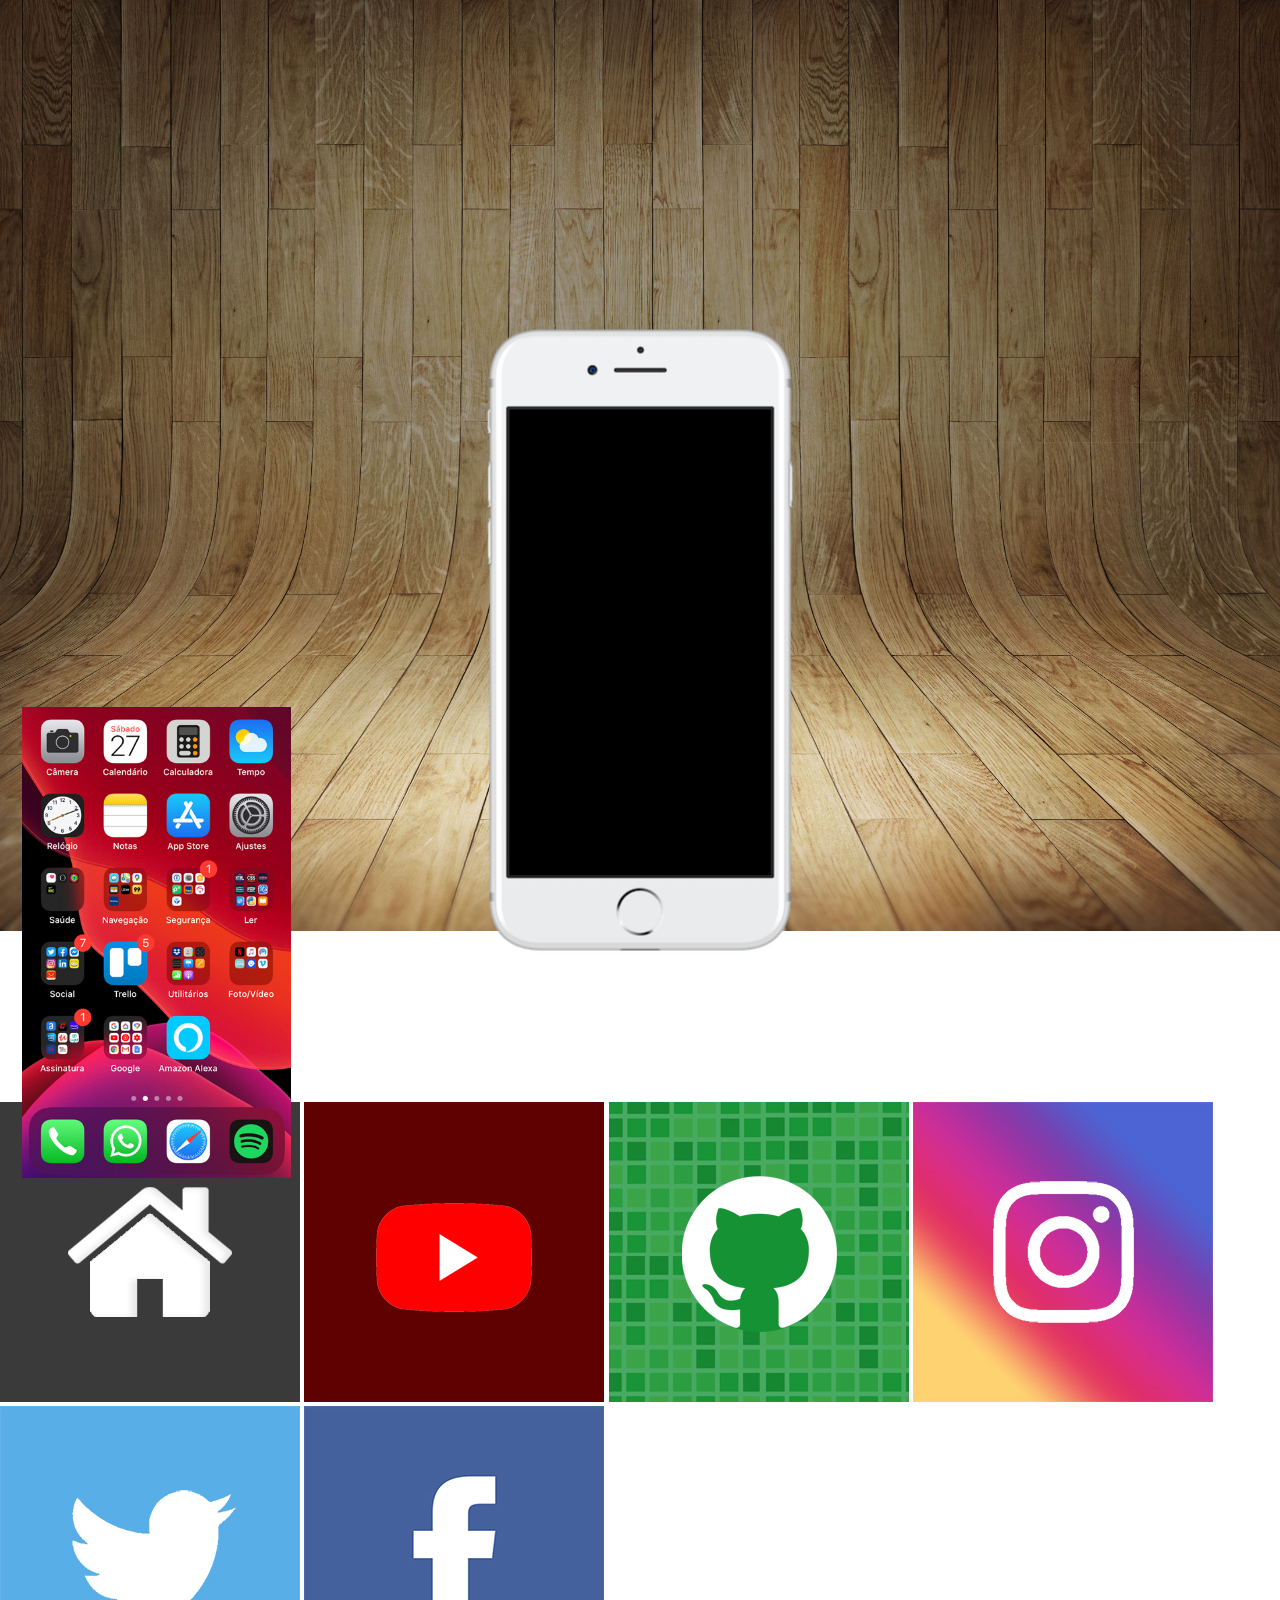
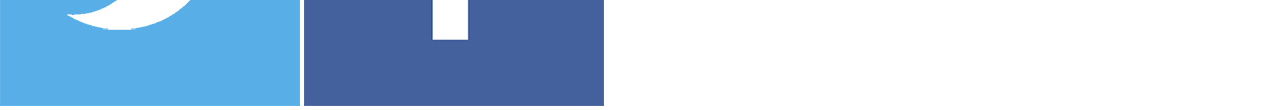
==== index.html @ 5b33ff81 "a" ====
<!DOCTYPE html>
<html lang="pt-br">
<head>
    <meta charset="UTF-8">
    <meta http-equiv="X-UA-Compatible" content="IE=edge">
    <meta name="viewport" content="width=device-width, initial-scale=1.0">
    <link rel="shortcut icon" href="favicon.ico" type="image/x-icon">
    <title>Projetos Redes Sociais</title>
    <link rel="stylesheet" href="estilos.css">
</head>
<body>

     <main>

    <section id="celular"> </section>

        <iframe src="home.html" name="tela" id="tela"  frameborder="0">
            Seu navegador não é compartivel com isso
        </iframe>
        
    <section id="redes-sociais"> 
        
    
    <a href="#" target="tela"><img src="imagens/logo-home.jpg" alt="home"></a>
    <a href="#" target="tela"><img src="imagens/logo-youtube.jpg" alt="youtube"></a>
    <a href="#" target="tela"><img src="imagens/logo-github.jpg" alt="github"></a>
    <a href="#" target="tela"><img src="imagens/logo-instagram.jpg" alt="instagram"></a>
    <a href="#" target="tela"><img src="imagens/logo-twitter.jpg" alt="twitter"></a>
    <a href="#" target="tela"><img src="imagens/logo-facebook.jpg" alt="facebook"></a>

</section>

   
    </main>

</body>
</html>
---- estilos.css ----
@charset "UTF-8" ;

*{
    margin: 0%;
    padding: 0%;
    font-family: Arial, Helvetica, sans-serif;
    
}





main{
    background: url('imagens/fundo-madeira.jpg') no-repeat top center;
    background-size: cover;
    background-attachment: fixed;
    position: relative;
    height: 100vw;
}

#celular{
   position: relative;
   top: 50%;
   left: 50%;
   transform:  translate(-50%, -50%);

   height: 627px;
   width: 311px;
   background: url('imagens/frame-iphone.png') no-repeat;
}

iframe#tela {
    position: relative;
    top:80px;
    left: 22px;
    width: 269px;
    height: 471px;

}

section#redes-sociais > img {
    width: px;
}
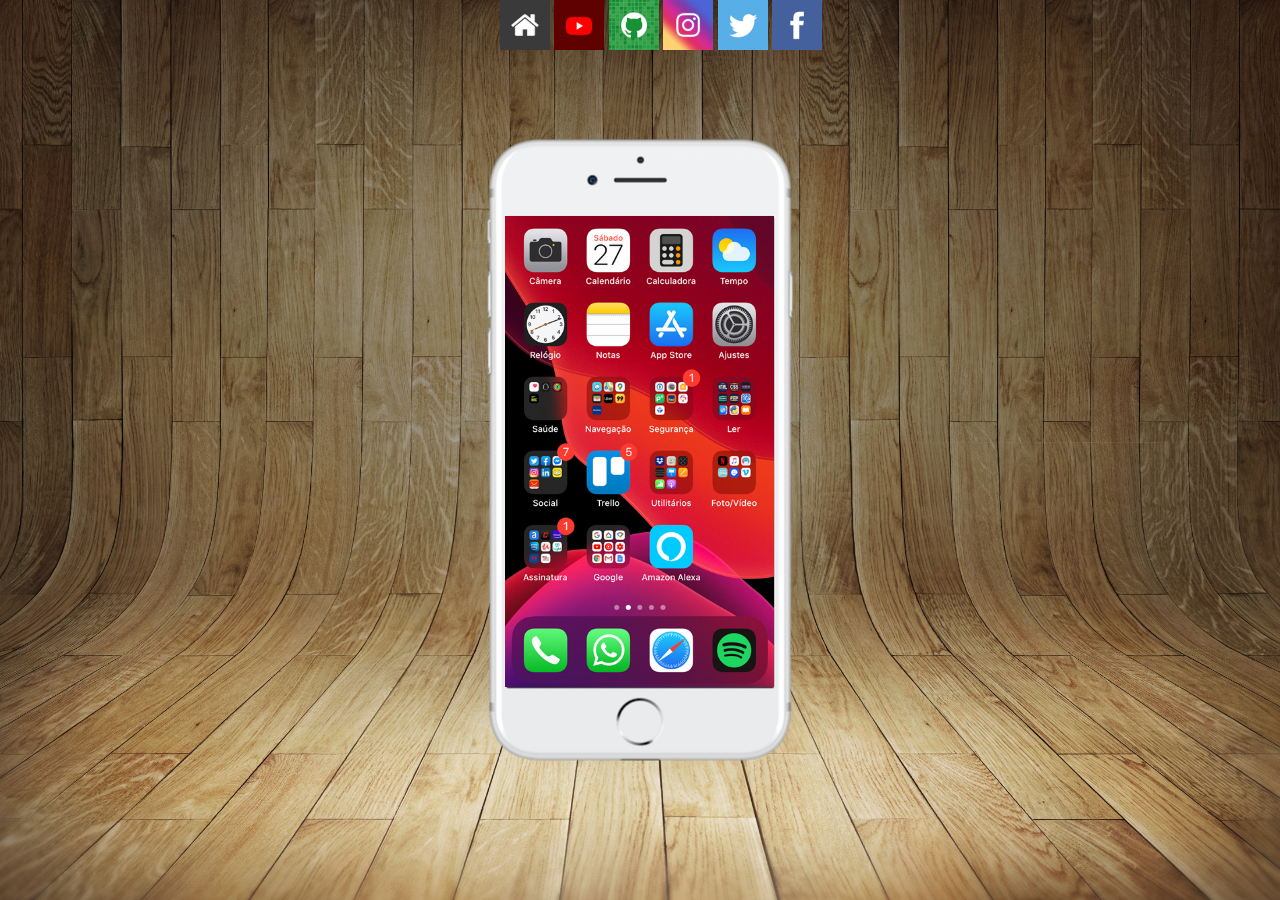
==== commit 8ec08c63: "atualizações" ====
--- a/index.html
+++ b/index.html
@@ -12,11 +12,12 @@
 
      <main>
 
-    <section id="celular"> </section>
+    <section id="celular"> 
 
         <iframe src="home.html" name="tela" id="tela"  frameborder="0">
             Seu navegador não é compartivel com isso
         </iframe>
+    </section>
         
     <section id="redes-sociais"> 
         
--- a/estilos.css
+++ b/estilos.css
@@ -16,11 +16,11 @@
     background-size: cover;
     background-attachment: fixed;
     position: relative;
-    height: 100vw;
+    height: 100vh;
 }
 
-#celular{
-   position: relative;
+section#celular{
+   position: absolute;
    top: 50%;
    left: 50%;
    transform:  translate(-50%, -50%);
@@ -30,17 +30,21 @@
    background: url('imagens/frame-iphone.png') no-repeat;
 }
 
-iframe#tela {
-    position: relative;
-    top:80px;
-    left: 22px;
+iframe {
+    position: absolute;
+    top: 315px;
+    left: 155px;
+    transform: translate(-50%, -50%);
     width: 269px;
     height: 471px;
-
+   
 }
 
-section#redes-sociais > img {
-    width: px;
+img {
+    position: relative;
+    width: 50px;
+    left: 500px;
+    
 }
 
 
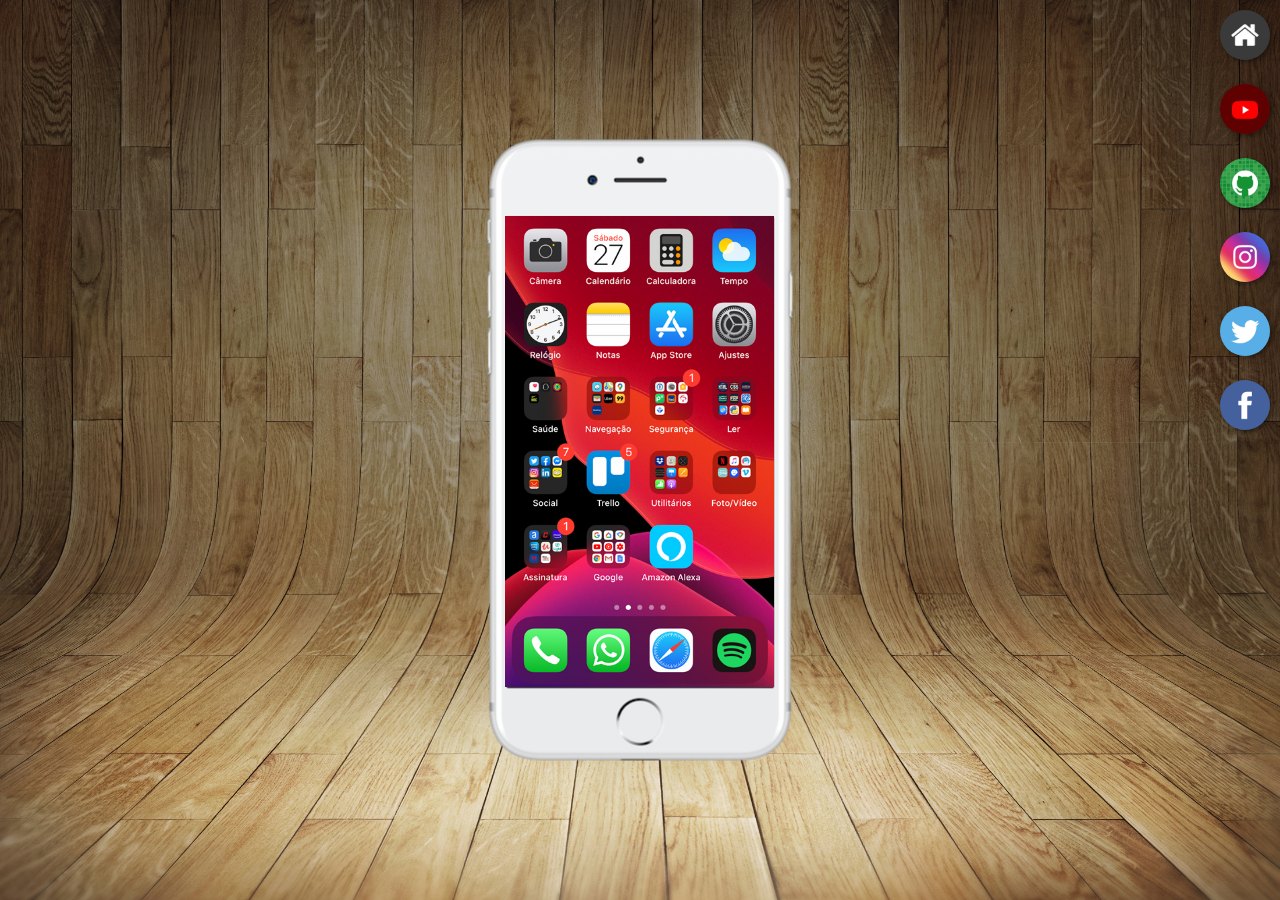
==== commit 6840d06a: "botoes" ====
--- a/index.html
+++ b/index.html
@@ -22,12 +22,12 @@
     <section id="redes-sociais"> 
         
     
-    <a href="#" target="tela"><img src="imagens/logo-home.jpg" alt="home"></a>
-    <a href="#" target="tela"><img src="imagens/logo-youtube.jpg" alt="youtube"></a>
-    <a href="#" target="tela"><img src="imagens/logo-github.jpg" alt="github"></a>
-    <a href="#" target="tela"><img src="imagens/logo-instagram.jpg" alt="instagram"></a>
-    <a href="#" target="tela"><img src="imagens/logo-twitter.jpg" alt="twitter"></a>
-    <a href="#" target="tela"><img src="imagens/logo-facebook.jpg" alt="facebook"></a>
+    <a href="#" target="tela"><img src="imagens/logo-home.jpg" alt="home"></a><br>
+    <a href="#" target="tela"><img src="imagens/logo-youtube.jpg" alt="youtube"></a><br>
+    <a href="#" target="tela"><img src="imagens/logo-github.jpg" alt="github"></a><br>
+    <a href="#" target="tela"><img src="imagens/logo-instagram.jpg" alt="instagram"></a><br>
+    <a href="#" target="tela"><img src="imagens/logo-twitter.jpg" alt="twitter"></a><br>
+    <a href="#" target="tela"><img src="imagens/logo-facebook.jpg" alt="facebook"></a><br>
 
 </section>
 
--- a/estilos.css
+++ b/estilos.css
@@ -43,8 +43,18 @@
 img {
     position: relative;
     width: 50px;
-    left: 500px;
+    margin: 10px;
+    border-radius: 50%;
+    box-shadow: 2px 2px 5px rgba(0, 0, 0, 0.432);
+    box-sizing: border-box;
     
+}
+section#redes-sociais{
+    text-align: right;
+}
+
+section#redes-cociais img:hover{
+    border: 2px rgba(255, 255, 255, 0.541);
 }
 
 
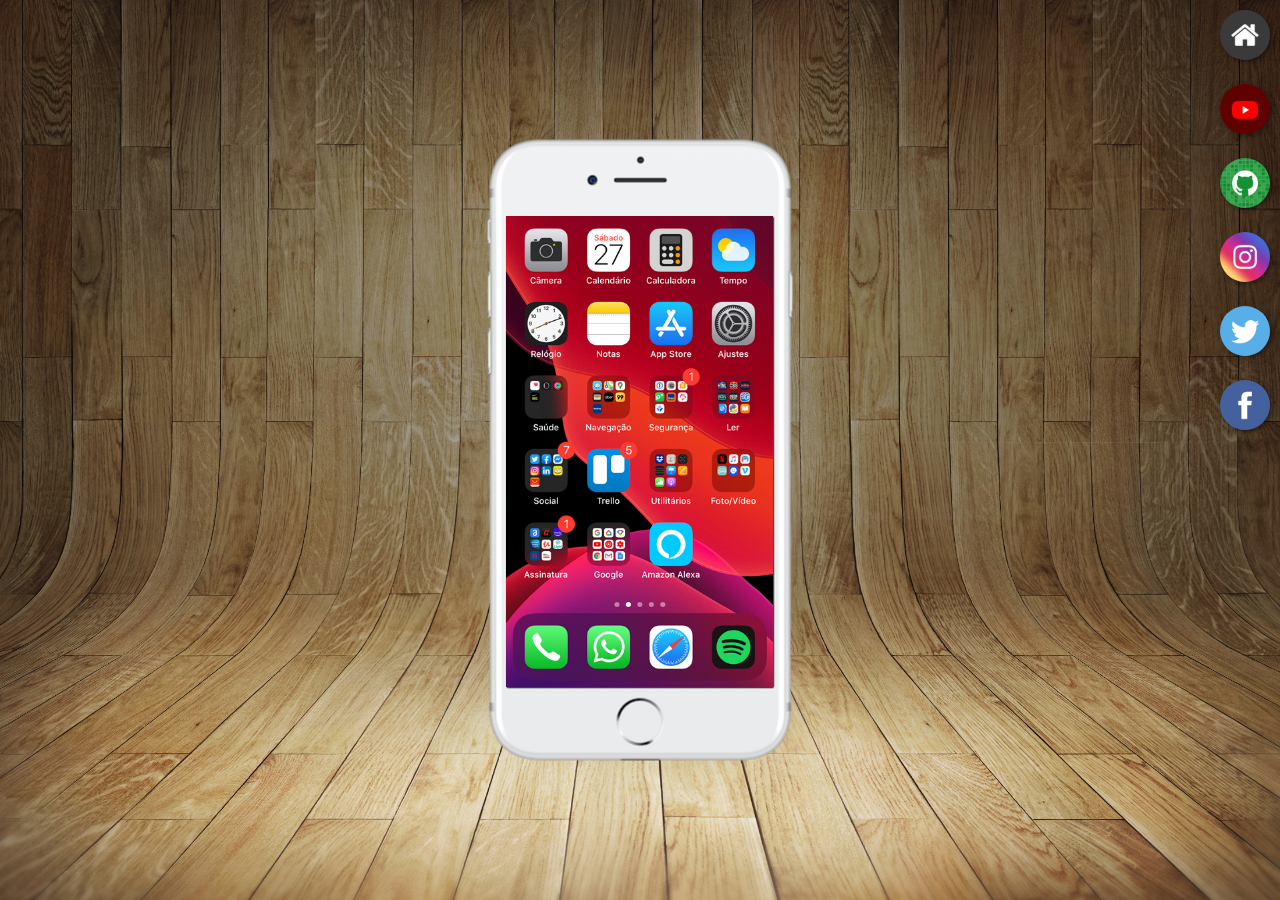
==== commit 47e210a5: "hover nos botoes" ====
--- a/index.html
+++ b/index.html
@@ -22,8 +22,8 @@
     <section id="redes-sociais"> 
         
     
-    <a href="#" target="tela"><img src="imagens/logo-home.jpg" alt="home"></a><br>
-    <a href="#" target="tela"><img src="imagens/logo-youtube.jpg" alt="youtube"></a><br>
+    <a href="home.html" target="tela"><img src="imagens/logo-home.jpg" alt="home"></a><br>
+    <a href="youtube.html" target="tela"><img src="imagens/logo-youtube.jpg" alt="youtube"></a><br>
     <a href="#" target="tela"><img src="imagens/logo-github.jpg" alt="github"></a><br>
     <a href="#" target="tela"><img src="imagens/logo-instagram.jpg" alt="instagram"></a><br>
     <a href="#" target="tela"><img src="imagens/logo-twitter.jpg" alt="twitter"></a><br>
--- a/estilos.css
+++ b/estilos.css
@@ -35,13 +35,12 @@
     top: 315px;
     left: 155px;
     transform: translate(-50%, -50%);
-    width: 269px;
+    width: 267px;
     height: 471px;
    
 }
 
-img {
-    position: relative;
+section#redes-sociais img {
     width: 50px;
     margin: 10px;
     border-radius: 50%;
@@ -49,12 +48,17 @@
     box-sizing: border-box;
     
 }
-section#redes-sociais{
+section#redes-sociais {
     text-align: right;
 }
 
-section#redes-cociais img:hover{
-    border: 2px rgba(255, 255, 255, 0.541);
+
+img:hover {
+    border: 2px solid rgba(255, 255, 255, 0.596);
+    transform: translate(-3px, -3px);
+    box-shadow: 5px 5px 10px rgba(0, 0, 0, 0.575);
+    transition: transform .3s, border 1s; 
 }
 
 
+
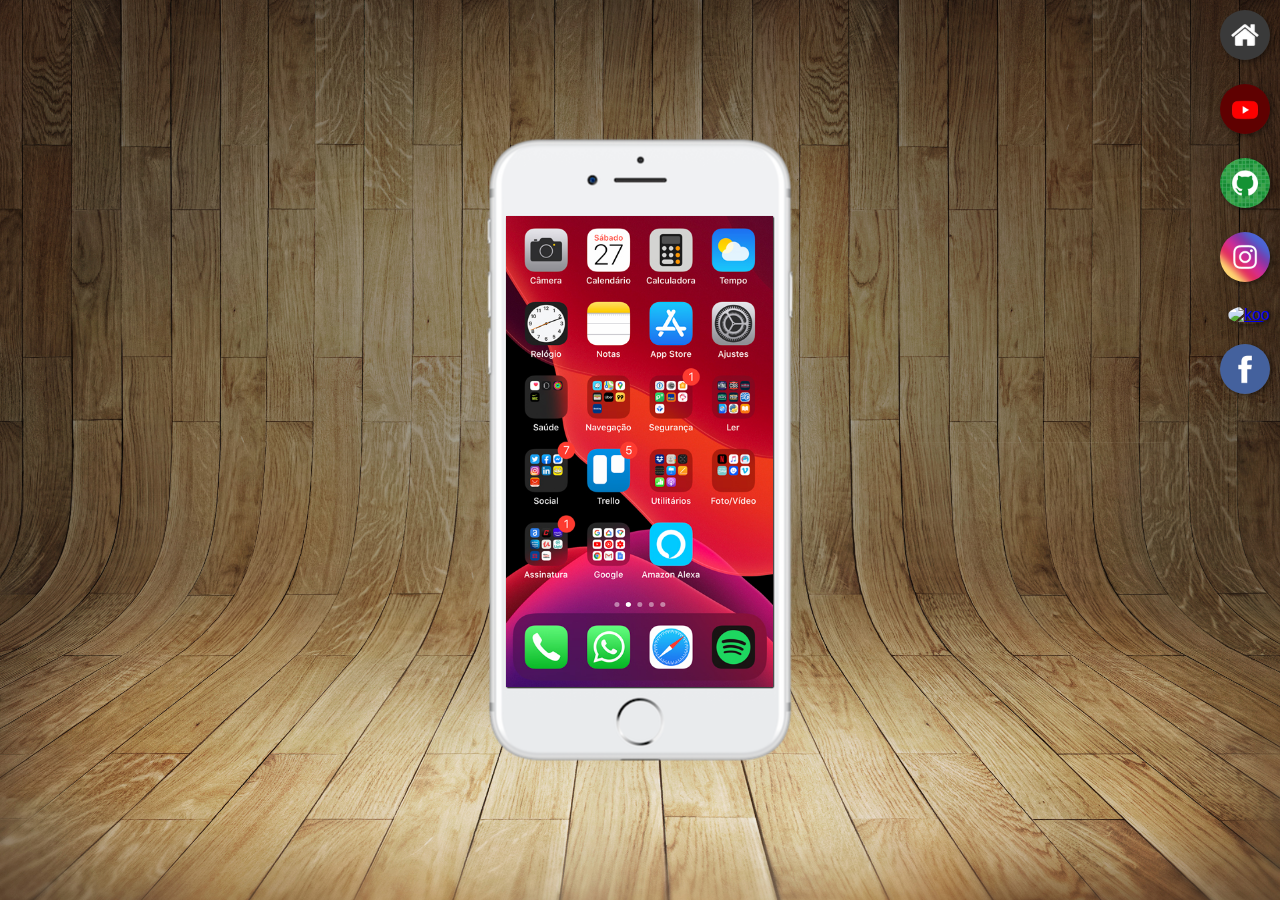
==== commit b2f4115a: "criacoes de html" ====
--- a/index.html
+++ b/index.html
@@ -24,10 +24,10 @@
     
     <a href="home.html" target="tela"><img src="imagens/logo-home.jpg" alt="home"></a><br>
     <a href="youtube.html" target="tela"><img src="imagens/logo-youtube.jpg" alt="youtube"></a><br>
-    <a href="#" target="tela"><img src="imagens/logo-github.jpg" alt="github"></a><br>
-    <a href="#" target="tela"><img src="imagens/logo-instagram.jpg" alt="instagram"></a><br>
-    <a href="#" target="tela"><img src="imagens/logo-twitter.jpg" alt="twitter"></a><br>
-    <a href="#" target="tela"><img src="imagens/logo-facebook.jpg" alt="facebook"></a><br>
+    <a href="github.html" target="tela"><img src="imagens/logo-github.jpg" alt="github"></a><br>
+    <a href="instagram.html" target="tela"><img src="imagens/logo-instagram.jpg" alt="instagram"></a><br>
+    <a href="koo.html" target="tela"><img src="koo.html" alt="koo"></a><br>
+    <a href="facebook.html" target="tela"><img src="imagens/logo-facebook.jpg" alt="facebook"></a><br>
 
 </section>
 
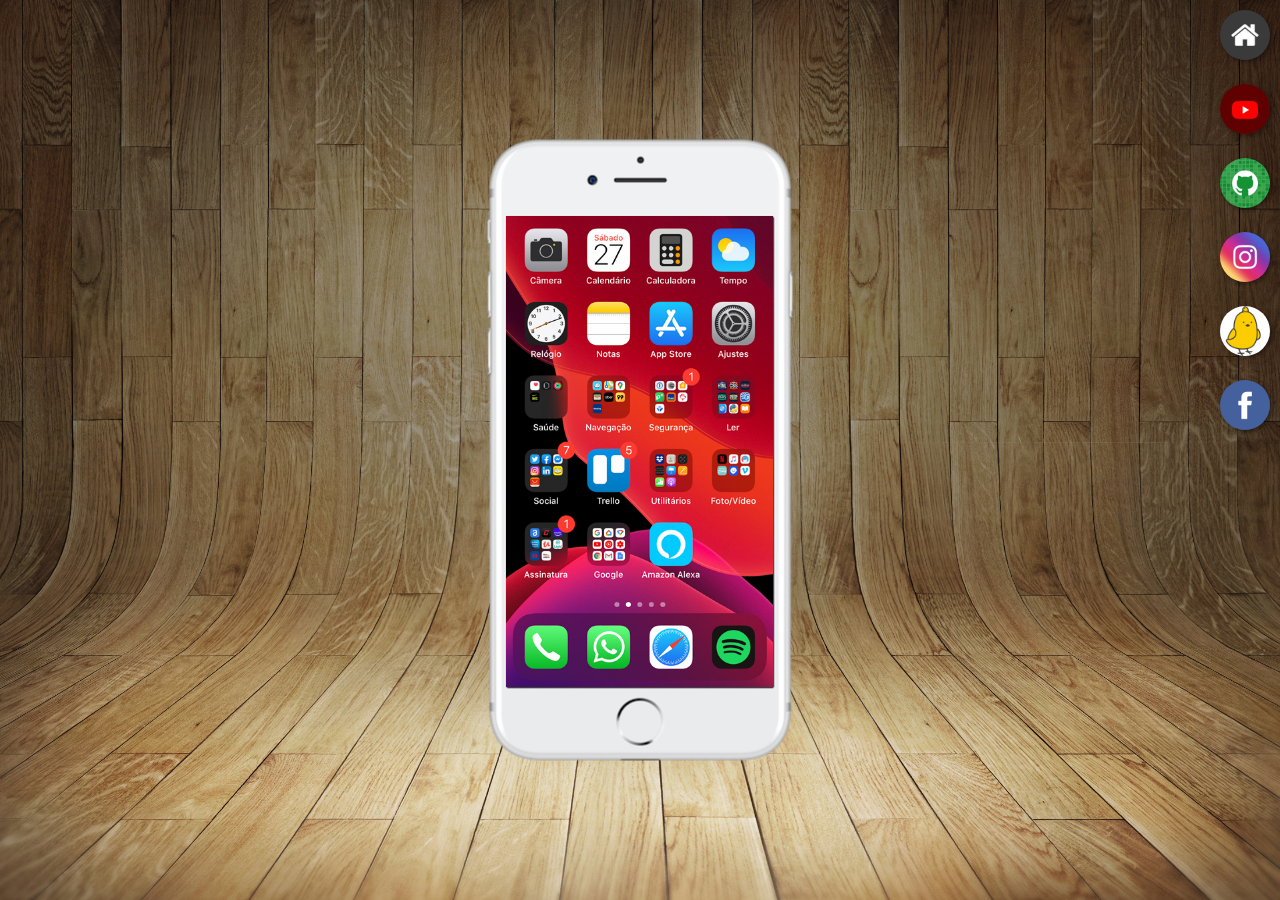
==== commit 3071e1b1: "atualizações de links" ====
--- a/index.html
+++ b/index.html
@@ -26,7 +26,7 @@
     <a href="youtube.html" target="tela"><img src="imagens/logo-youtube.jpg" alt="youtube"></a><br>
     <a href="github.html" target="tela"><img src="imagens/logo-github.jpg" alt="github"></a><br>
     <a href="instagram.html" target="tela"><img src="imagens/logo-instagram.jpg" alt="instagram"></a><br>
-    <a href="koo.html" target="tela"><img src="koo.html" alt="koo"></a><br>
+    <a href="koo.html" target="tela"><img src="imagens/logo-koo.png" alt="koo"></a><br>
     <a href="facebook.html" target="tela"><img src="imagens/logo-facebook.jpg" alt="facebook"></a><br>
 
 </section>
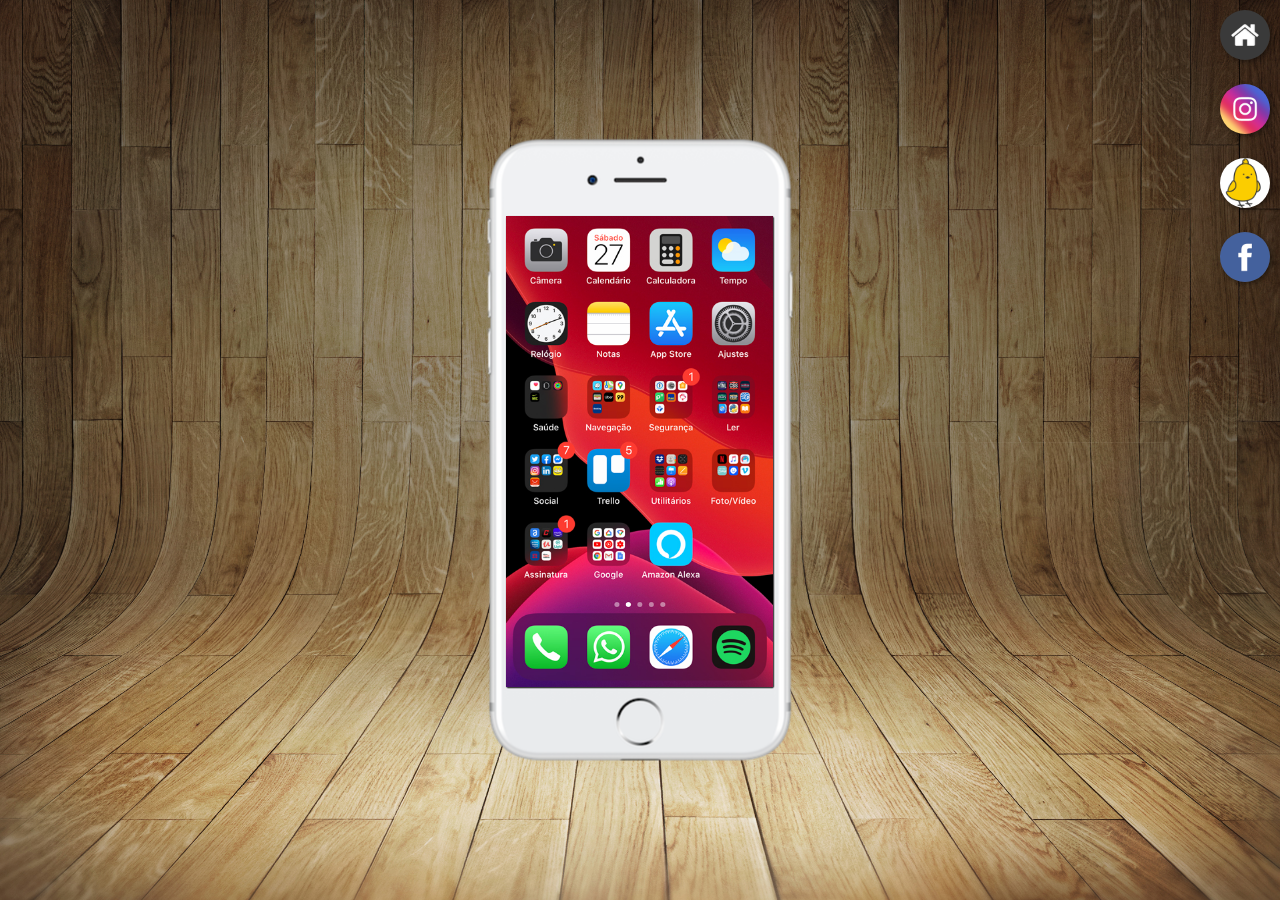
==== commit 10fa6a37: "adicionando rede social koo" ====
--- a/index.html
+++ b/index.html
@@ -23,8 +23,6 @@
         
     
     <a href="home.html" target="tela"><img src="imagens/logo-home.jpg" alt="home"></a><br>
-    <a href="youtube.html" target="tela"><img src="imagens/logo-youtube.jpg" alt="youtube"></a><br>
-    <a href="github.html" target="tela"><img src="imagens/logo-github.jpg" alt="github"></a><br>
     <a href="instagram.html" target="tela"><img src="imagens/logo-instagram.jpg" alt="instagram"></a><br>
     <a href="koo.html" target="tela"><img src="imagens/logo-koo.png" alt="koo"></a><br>
     <a href="facebook.html" target="tela"><img src="imagens/logo-facebook.jpg" alt="facebook"></a><br>
